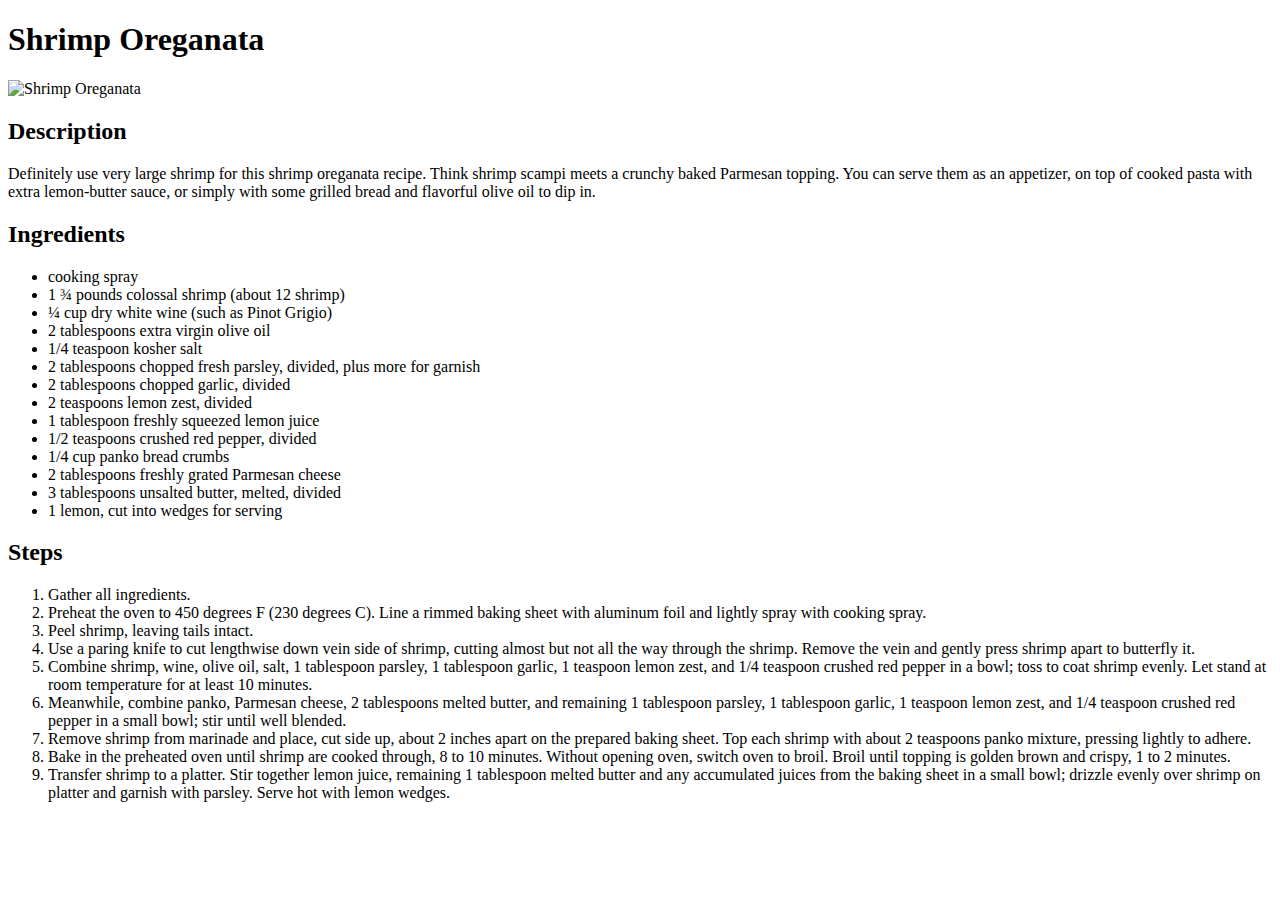
==== recipes/shrimp_oreganata.html @ 12f1276c "feat: add 3 more recipes" ====
<!DOCTYPE html>
<html lang="en">

<head>
  <title>Shrimp Oreganata</title>
  <meta charset="UTF-8">
</head>

<body>
  <h1>Shrimp Oreganata</h1>
  <img
    src="https://www.allrecipes.com/thmb/ml8gJP4nTBhHGW481Ri9X9zAqaM=/750x0/filters:no_upscale():max_bytes(150000):strip_icc():format(webp)/7482882-shrimp-oreganata-ddmfs-4x3-1123-5feb7ef05ea44c0daa36211cc9267438.jpg"
    alt="Shrimp Oreganata">
  <h2>Description</h2>
  <p>Definitely use very large shrimp for this shrimp oreganata recipe. Think shrimp scampi meets a crunchy baked
    Parmesan topping. You can serve them as an appetizer, on top of cooked pasta with extra lemon-butter sauce, or
    simply with some grilled bread and flavorful olive oil to dip in.</p>
  <h2>Ingredients</h2>
  <ul>
    <li>cooking spray</li>
    <li>1 ¾ pounds colossal shrimp (about 12 shrimp)</li>
    <li>¼ cup dry white wine (such as Pinot Grigio)</li>
    <li>2 tablespoons extra virgin olive oil</li>
    <li>1/4 teaspoon kosher salt</li>
    <li>2 tablespoons chopped fresh parsley, divided, plus more for garnish</li>
    <li>2 tablespoons chopped garlic, divided</li>
    <li>2 teaspoons lemon zest, divided</li>
    <li>1 tablespoon freshly squeezed lemon juice</li>
    <li>1/2 teaspoons crushed red pepper, divided</li>
    <li>1/4 cup panko bread crumbs</li>
    <li>2 tablespoons freshly grated Parmesan cheese</li>
    <li>3 tablespoons unsalted butter, melted, divided</li>
    <li>1 lemon, cut into wedges for serving</li>
  </ul>
  <h2>Steps</h2>
  <ol>
    <li>Gather all ingredients.</li>
    <li>Preheat the oven to 450 degrees F (230 degrees C). Line a rimmed baking sheet with aluminum foil and lightly
      spray with cooking spray.</li>
    <li>Peel shrimp, leaving tails intact.</li>
    <li>Use a paring knife to cut lengthwise down vein side of shrimp, cutting almost but not all the way through the
      shrimp. Remove the vein and gently press shrimp apart to butterfly it.</li>
    <li>Combine shrimp, wine, olive oil, salt, 1 tablespoon parsley, 1 tablespoon garlic, 1 teaspoon lemon zest, and 1/4
      teaspoon crushed red pepper in a bowl; toss to coat shrimp evenly. Let stand at room temperature for at least 10
      minutes.</li>
    <li>Meanwhile, combine panko, Parmesan cheese, 2 tablespoons melted butter, and remaining 1 tablespoon parsley, 1
      tablespoon garlic, 1 teaspoon lemon zest, and 1/4 teaspoon crushed red pepper in a small bowl; stir until well
      blended.</li>
    <li>Remove shrimp from marinade and place, cut side up, about 2 inches apart on the prepared baking sheet. Top each
      shrimp with about 2 teaspoons panko mixture, pressing lightly to adhere.</li>
    <li>Bake in the preheated oven until shrimp are cooked through, 8 to 10 minutes. Without opening oven, switch oven
      to broil. Broil until topping is golden brown and crispy, 1 to 2 minutes.</li>
    <li>Transfer shrimp to a platter. Stir together lemon juice, remaining 1 tablespoon melted butter and any
      accumulated juices from the baking sheet in a small bowl; drizzle evenly over shrimp on platter and garnish with
      parsley. Serve hot with lemon wedges.</li>
  </ol>
</body>

</html>
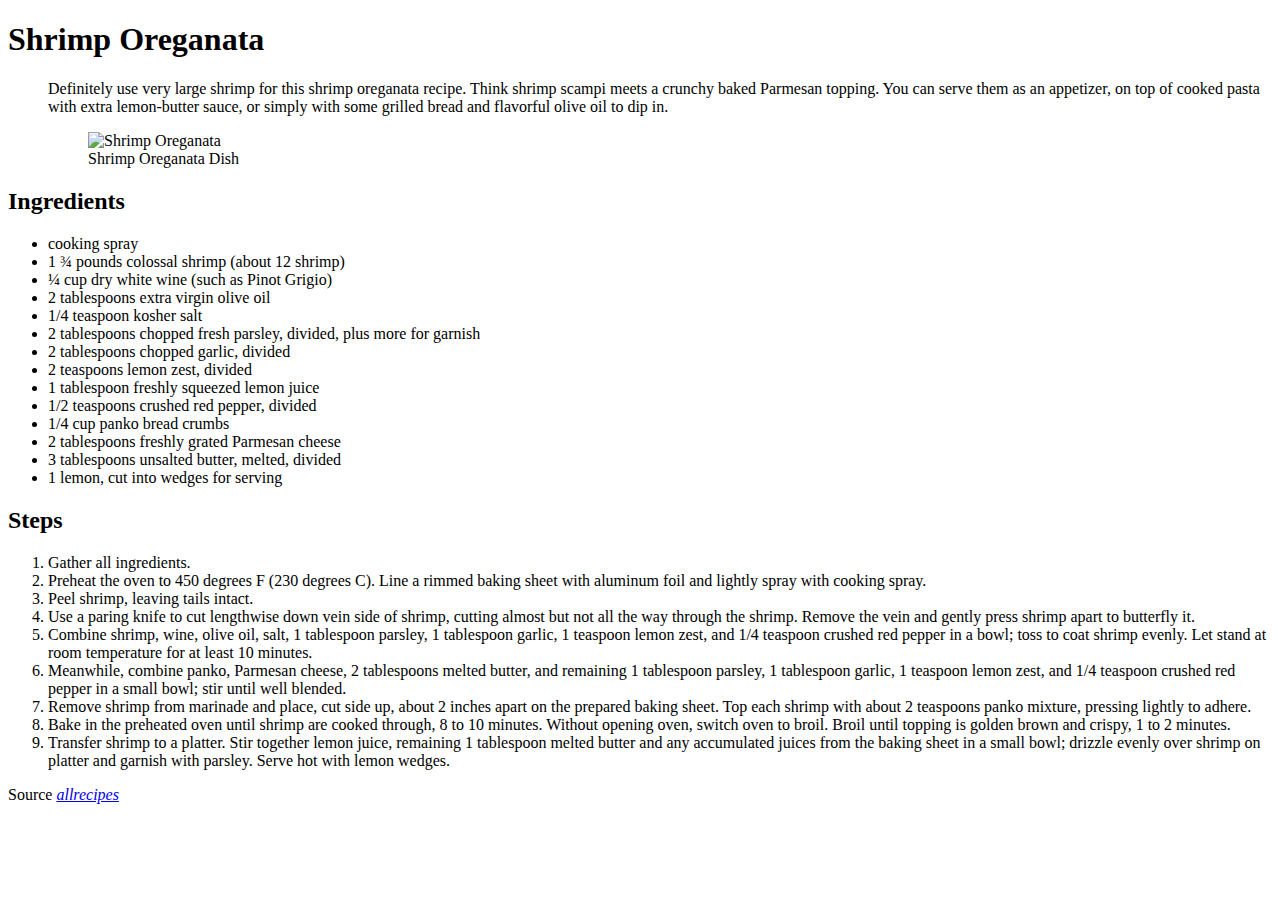
==== commit 973ff6c7: "feat: add HTML semantic element" ====
--- a/recipes/shrimp_oreganata.html
+++ b/recipes/shrimp_oreganata.html
@@ -7,53 +7,101 @@
 </head>
 
 <body>
-  <h1>Shrimp Oreganata</h1>
-  <img
-    src="https://www.allrecipes.com/thmb/ml8gJP4nTBhHGW481Ri9X9zAqaM=/750x0/filters:no_upscale():max_bytes(150000):strip_icc():format(webp)/7482882-shrimp-oreganata-ddmfs-4x3-1123-5feb7ef05ea44c0daa36211cc9267438.jpg"
-    alt="Shrimp Oreganata">
-  <h2>Description</h2>
-  <p>Definitely use very large shrimp for this shrimp oreganata recipe. Think shrimp scampi meets a crunchy baked
-    Parmesan topping. You can serve them as an appetizer, on top of cooked pasta with extra lemon-butter sauce, or
-    simply with some grilled bread and flavorful olive oil to dip in.</p>
-  <h2>Ingredients</h2>
-  <ul>
-    <li>cooking spray</li>
-    <li>1 ¾ pounds colossal shrimp (about 12 shrimp)</li>
-    <li>¼ cup dry white wine (such as Pinot Grigio)</li>
-    <li>2 tablespoons extra virgin olive oil</li>
-    <li>1/4 teaspoon kosher salt</li>
-    <li>2 tablespoons chopped fresh parsley, divided, plus more for garnish</li>
-    <li>2 tablespoons chopped garlic, divided</li>
-    <li>2 teaspoons lemon zest, divided</li>
-    <li>1 tablespoon freshly squeezed lemon juice</li>
-    <li>1/2 teaspoons crushed red pepper, divided</li>
-    <li>1/4 cup panko bread crumbs</li>
-    <li>2 tablespoons freshly grated Parmesan cheese</li>
-    <li>3 tablespoons unsalted butter, melted, divided</li>
-    <li>1 lemon, cut into wedges for serving</li>
-  </ul>
-  <h2>Steps</h2>
-  <ol>
-    <li>Gather all ingredients.</li>
-    <li>Preheat the oven to 450 degrees F (230 degrees C). Line a rimmed baking sheet with aluminum foil and lightly
-      spray with cooking spray.</li>
-    <li>Peel shrimp, leaving tails intact.</li>
-    <li>Use a paring knife to cut lengthwise down vein side of shrimp, cutting almost but not all the way through the
-      shrimp. Remove the vein and gently press shrimp apart to butterfly it.</li>
-    <li>Combine shrimp, wine, olive oil, salt, 1 tablespoon parsley, 1 tablespoon garlic, 1 teaspoon lemon zest, and 1/4
-      teaspoon crushed red pepper in a bowl; toss to coat shrimp evenly. Let stand at room temperature for at least 10
-      minutes.</li>
-    <li>Meanwhile, combine panko, Parmesan cheese, 2 tablespoons melted butter, and remaining 1 tablespoon parsley, 1
-      tablespoon garlic, 1 teaspoon lemon zest, and 1/4 teaspoon crushed red pepper in a small bowl; stir until well
-      blended.</li>
-    <li>Remove shrimp from marinade and place, cut side up, about 2 inches apart on the prepared baking sheet. Top each
-      shrimp with about 2 teaspoons panko mixture, pressing lightly to adhere.</li>
-    <li>Bake in the preheated oven until shrimp are cooked through, 8 to 10 minutes. Without opening oven, switch oven
-      to broil. Broil until topping is golden brown and crispy, 1 to 2 minutes.</li>
-    <li>Transfer shrimp to a platter. Stir together lemon juice, remaining 1 tablespoon melted butter and any
-      accumulated juices from the baking sheet in a small bowl; drizzle evenly over shrimp on platter and garnish with
-      parsley. Serve hot with lemon wedges.</li>
-  </ol>
+  <header>
+
+  </header>
+  <main>
+    <nav>
+
+    </nav>
+    <article>
+      <header>
+        <dl>
+          <dt>
+            <h1>Shrimp Oreganata</h1>
+          </dt>
+          <dd>
+            <p>Definitely use very large shrimp for this shrimp oreganata recipe. Think shrimp scampi meets a crunchy
+              baked
+              Parmesan topping. You can serve them as an appetizer, on top of cooked pasta with extra lemon-butter
+              sauce, or
+              simply with some grilled bread and flavorful olive oil to dip in.</p>
+            <figure>
+              <img
+                src="https://www.allrecipes.com/thmb/ml8gJP4nTBhHGW481Ri9X9zAqaM=/750x0/filters:no_upscale():max_bytes(150000):strip_icc():format(webp)/7482882-shrimp-oreganata-ddmfs-4x3-1123-5feb7ef05ea44c0daa36211cc9267438.jpg"
+                alt="Shrimp Oreganata">
+              <figcaption>Shrimp Oreganata Dish</figcaption>
+            </figure>
+          </dd>
+        </dl>
+      </header>
+      <section>
+        <h2>Ingredients</h2>
+        <ul>
+          <li>cooking spray</li>
+          <li>1 ¾ pounds colossal shrimp (about 12 shrimp)</li>
+          <li>¼ cup dry white wine (such as Pinot Grigio)</li>
+          <li>2 tablespoons extra virgin olive oil</li>
+          <li>1/4 teaspoon kosher salt</li>
+          <li>2 tablespoons chopped fresh parsley, divided, plus more for garnish</li>
+          <li>2 tablespoons chopped garlic, divided</li>
+          <li>2 teaspoons lemon zest, divided</li>
+          <li>1 tablespoon freshly squeezed lemon juice</li>
+          <li>1/2 teaspoons crushed red pepper, divided</li>
+          <li>1/4 cup panko bread crumbs</li>
+          <li>2 tablespoons freshly grated Parmesan cheese</li>
+          <li>3 tablespoons unsalted butter, melted, divided</li>
+          <li>1 lemon, cut into wedges for serving</li>
+        </ul>
+      </section>
+      <section>
+        <h2>Steps</h2>
+        <ol>
+          <li>Gather all ingredients.</li>
+          <li>Preheat the oven to 450 degrees F (230 degrees C). Line a rimmed baking sheet with aluminum foil and
+            lightly
+            spray with cooking spray.</li>
+          <li>Peel shrimp, leaving tails intact.</li>
+          <li>Use a paring knife to cut lengthwise down vein side of shrimp, cutting almost but not all the way through
+            the
+            shrimp. Remove the vein and gently press shrimp apart to butterfly it.</li>
+          <li>Combine shrimp, wine, olive oil, salt, 1 tablespoon parsley, 1 tablespoon garlic, 1 teaspoon lemon zest,
+            and
+            1/4
+            teaspoon crushed red pepper in a bowl; toss to coat shrimp evenly. Let stand at room temperature for at
+            least
+            10
+            minutes.</li>
+          <li>Meanwhile, combine panko, Parmesan cheese, 2 tablespoons melted butter, and remaining 1 tablespoon
+            parsley,
+            1
+            tablespoon garlic, 1 teaspoon lemon zest, and 1/4 teaspoon crushed red pepper in a small bowl; stir until
+            well
+            blended.</li>
+          <li>Remove shrimp from marinade and place, cut side up, about 2 inches apart on the prepared baking sheet. Top
+            each
+            shrimp with about 2 teaspoons panko mixture, pressing lightly to adhere.</li>
+          <li>Bake in the preheated oven until shrimp are cooked through, 8 to 10 minutes. Without opening oven, switch
+            oven
+            to broil. Broil until topping is golden brown and crispy, 1 to 2 minutes.</li>
+          <li>Transfer shrimp to a platter. Stir together lemon juice, remaining 1 tablespoon melted butter and any
+            accumulated juices from the baking sheet in a small bowl; drizzle evenly over shrimp on platter and garnish
+            with
+            parsley. Serve hot with lemon wedges.</li>
+        </ol>
+      </section>
+      <footer>
+        <p>Source <cite><a href="https://www.allrecipes.com/shrimp-oreganata-recipe-7482882">allrecipes</a></cite>
+        </p>
+      </footer>
+    </article>
+    <aside>
+
+    </aside>
+  </main>
+  <footer>
+
+  </footer>
 </body>
 
 </html>
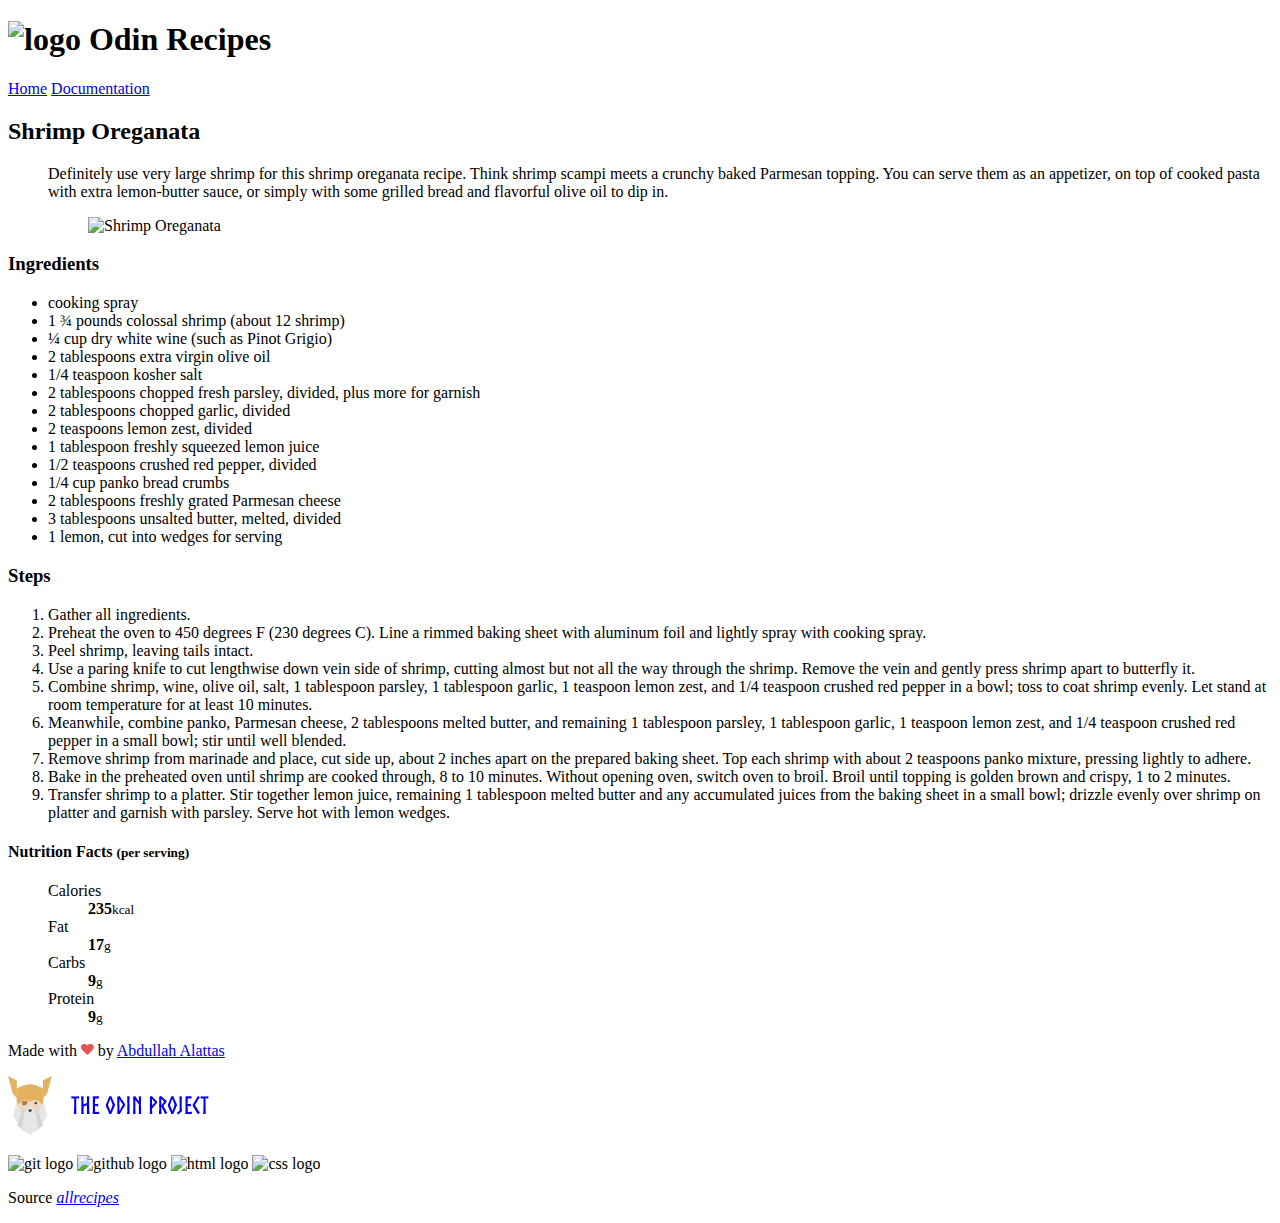
==== commit bccdf38b: "feat: add CSS styling" ====
--- a/recipes/shrimp_oreganata.html
+++ b/recipes/shrimp_oreganata.html
@@ -4,23 +4,26 @@
 <head>
   <title>Shrimp Oreganata</title>
   <meta charset="UTF-8">
+  <link rel="icon" type="image/x-icon" href="assest/favicon/cookbook.png">
+  <link rel="stylesheet" href="../style/style.css">
 </head>
 
 <body>
   <header>
-
+    <h1><img class="logo" src="../assest/svgs/recipes.svg" alt="logo"> Odin Recipes</h1>
   </header>
   <main>
     <nav>
-
+      <a href="../index.html">Home</a>
+      <a href="https://github.com/i4pg/odin-recipes">Documentation</a>
     </nav>
     <article>
       <header>
         <dl>
           <dt>
-            <h1>Shrimp Oreganata</h1>
+            <h2>Shrimp Oreganata</h2>
           </dt>
-          <dd>
+          <dd class="fw-700">
             <p>Definitely use very large shrimp for this shrimp oreganata recipe. Think shrimp scampi meets a crunchy
               baked
               Parmesan topping. You can serve them as an appetizer, on top of cooked pasta with extra lemon-butter
@@ -30,13 +33,12 @@
               <img
                 src="https://www.allrecipes.com/thmb/ml8gJP4nTBhHGW481Ri9X9zAqaM=/750x0/filters:no_upscale():max_bytes(150000):strip_icc():format(webp)/7482882-shrimp-oreganata-ddmfs-4x3-1123-5feb7ef05ea44c0daa36211cc9267438.jpg"
                 alt="Shrimp Oreganata">
-              <figcaption>Shrimp Oreganata Dish</figcaption>
             </figure>
           </dd>
         </dl>
       </header>
-      <section>
-        <h2>Ingredients</h2>
+      <section class="cav">
+        <h3>Ingredients</h3>
         <ul>
           <li>cooking spray</li>
           <li>1 ¾ pounds colossal shrimp (about 12 shrimp)</li>
@@ -54,8 +56,8 @@
           <li>1 lemon, cut into wedges for serving</li>
         </ul>
       </section>
-      <section>
-        <h2>Steps</h2>
+      <section class="steps">
+        <h3>Steps</h3>
         <ol>
           <li>Gather all ingredients.</li>
           <li>Preheat the oven to 450 degrees F (230 degrees C). Line a rimmed baking sheet with aluminum foil and
@@ -91,16 +93,83 @@
         </ol>
       </section>
       <footer>
-        <p>Source <cite><a href="https://www.allrecipes.com/shrimp-oreganata-recipe-7482882">allrecipes</a></cite>
-        </p>
       </footer>
+      <aside>
+        <dl>
+          <dt>
+            <h4>Nutrition Facts <small>(per serving)</small></h4>
+          </dt>
+          <dd>
+            <dl>
+              <dt>Calories</dt>
+              <dd><strong>235</strong><small>kcal</small></dd>
+              <dt>Fat</dt>
+              <dd><strong>17</strong><small>g</small></dd>
+              <dt>Carbs</dt>
+              <dd><strong>9</strong><small>g</small></dd>
+              <dt>Protein</dt>
+              <dd><strong>9</strong><small>g</small></dd>
+            </dl>
+          </dd>
+        </dl>
+      </aside>
     </article>
-    <aside>
-
-    </aside>
   </main>
   <footer>
-
+    <p>
+      Made with <svg viewBox="0 0 1792 1792" preserveAspectRatio="xMidYMid meet" xmlns="http://www.w3.org/2000/svg"
+        style="height: 0.8rem;">
+        <path
+          d="M896 1664q-26 0-44-18l-624-602q-10-8-27.5-26T145 952.5 77 855 23.5 734 0 596q0-220 127-344t351-124q62 0 126.5 21.5t120 58T820 276t76 68q36-36 76-68t95.5-68.5 120-58T1314 128q224 0 351 124t127 344q0 221-229 450l-623 600q-18 18-44 18z"
+          fill="#e25555"></path>
+      </svg> by <a target="_blank" href="https://www.twitter/com/wiyih">Abdullah Alattas</a>
+    </p>
+    <p>
+      <a target="_blank" href="https://www.theodinproject.com">
+        <svg xmlns="http://www.w3.org/2000/svg" width="205" height="59" viewBox="0 0 205 59" fill="none" role="img"
+          aria-labelledby="aj87ceyylt2fss1kfw9fkibvm06ryr6q"
+          class="hidden lg:block h-12 w-auto text-gray-800 dark:text-gray-300">
+          <title id="aj87ceyylt2fss1kfw9fkibvm06ryr6q">Odin Logo</title>
+          <path fill-rule="evenodd" clip-rule="evenodd"
+            d="M8.68945 34.7331L13.1482 19.2902H30.9833L35.442 34.7331H8.68945Z" fill="#EED9C3"></path>
+          <ellipse cx="27.7849" cy="27.1223" rx="1.26005" ry="1.24284" fill="#353535"></ellipse>
+          <path fill-rule="evenodd" clip-rule="evenodd"
+            d="M19.446 25.7092C19.446 25.2752 19.0891 24.9233 18.6493 24.9233C17.638 24.9233 15.9034 24.9233 14.8922 24.9233C14.4523 24.9233 14.0955 25.2752 14.0955 25.7092C14.0955 26.3856 14.0955 27.3716 14.0955 28.1426C14.0955 28.7935 14.6305 29.3212 15.2902 29.3212C15.6995 29.3212 16.1763 29.3212 16.6578 29.3212C17.3973 29.3212 18.1062 29.0314 18.6295 28.5155C19.1522 28.0001 19.446 27.3004 19.446 26.5712C19.446 26.2585 19.446 25.9621 19.446 25.7092Z"
+            fill="#A78347"></path>
+          <path fill-rule="evenodd" clip-rule="evenodd"
+            d="M35.0004 4.5308L43.8517 0L39.0002 18L35.0002 22L35.0004 4.5308Z" fill="#E3B261"></path>
+          <path fill-rule="evenodd" clip-rule="evenodd"
+            d="M8.8514 4.5308L0.000132561 0L4.85156 18L8.85156 22L8.8514 4.5308Z" fill="#E3B261"></path>
+          <path fill-rule="evenodd" clip-rule="evenodd"
+            d="M35.442 12.7438C35.442 12.7438 28.7539 8.34589 22.0657 8.34589C15.3776 8.34589 8.68945 12.7438 8.68945 12.7438V25.9373L10.473 29.4556C11.7527 24.5929 17.5445 22.5672 21.576 25.5723L22.0657 25.9373L22.5554 25.5723C26.587 22.5672 32.3788 24.5929 33.6585 29.4556L35.442 25.9373V12.7438Z"
+            fill="#E3B261"></path>
+          <path fill-rule="evenodd" clip-rule="evenodd"
+            d="M17.6068 32.5341L14.0398 53.2041L9.12134 49.6858L13.148 34.7331L17.6068 32.5341Z" fill="#D4D4D4"></path>
+          <path fill-rule="evenodd" clip-rule="evenodd"
+            d="M26.5243 32.5341L30.0913 53.2041L35.0098 49.6858L30.9831 34.7331L26.5243 32.5341Z" fill="#D5D5D5"></path>
+          <path fill-rule="evenodd" clip-rule="evenodd"
+            d="M8.68933 25.9373L5.12231 39.1309L9.58108 47.9267L13.1481 34.7331L8.68933 25.9373Z" fill="#E6E6E6"></path>
+          <path fill-rule="evenodd" clip-rule="evenodd"
+            d="M35.4418 25.9373L39.0088 39.1309L34.55 47.9267L30.983 34.7331L35.4418 25.9373Z" fill="#E6E6E6"></path>
+          <path fill-rule="evenodd" clip-rule="evenodd"
+            d="M17.6069 32.5341L13.594 54.0837L22.0656 58.4815L30.5373 54.0837L26.5244 32.5341L22.3983 30.4992L22.0656 30.3352L17.6069 32.5341Z"
+            fill="#E6E6E6"></path>
+          <path fill-rule="evenodd" clip-rule="evenodd"
+            d="M23.6636 33.4137H20.5425C20.5425 33.4137 20.5425 33.9348 20.5425 34.514C20.5425 34.9222 20.707 35.3131 20.9995 35.6016C21.292 35.8901 21.6884 36.0524 22.1022 36.0524C22.1026 36.0524 22.1035 36.0524 22.1039 36.0524C22.5177 36.0524 22.9141 35.8901 23.2066 35.6016C23.4991 35.3131 23.6636 34.9222 23.6636 34.514C23.6636 33.9348 23.6636 33.4137 23.6636 33.4137Z"
+            fill="#353535"></path>
+          <path
+            d="M68.808 20.384L67.704 20.456C67.368 20.456 67.056 20.456 66.696 20.432C66.504 20.432 66.288 20.6 66.144 20.6L65.688 20.408L63.36 20.288L63.288 22.256L63.576 22.544L65.04 22.496C65.112 22.496 65.256 22.472 65.424 22.424L65.544 22.304L66.072 22.376L66.216 23.36L66.12 24.896L66.264 26.024L66.144 30.92L66.024 34.304L66.24 34.544L65.88 36.056V37.904L67.152 38.096L67.824 37.976L68.52 37.592L68.328 35.888V31.376L68.04 30.92L68.064 30.896L68.28 29.456L68.256 27.608V27.2C68.256 27.032 68.232 26.816 68.232 26.624C68.208 26.48 68.208 25.88 68.208 25.664L68.256 23.888L68.16 23.36L68.304 22.352H69.048L69.768 22.4L70.008 22.472H71.088L71.16 21.344L71.016 20.336L68.808 20.384ZM73.2638 33.992L73.3118 35.504L73.6478 35.864L73.2638 36.32L73.1918 37.928L74.7038 38.072L75.6878 38.024L75.7118 37.136L75.6398 36.056L75.4958 34.784L75.5198 34.712L75.6398 30.536L77.5118 29.744H77.5358L78.9278 29.432L78.9038 29.864L78.9758 30.2L78.9278 33.896L79.2878 34.28L79.0478 34.496L78.8798 37.184L79.1918 38.024H80.5838L81.4718 37.976L81.4238 36.656L81.2558 36.056L81.2078 32.984L81.1598 28.688L81.1118 28.208L81.0398 27.128L81.1598 24.872L80.9438 24.176L81.1838 23.864L81.2078 22.952V22.976L81.3518 21.608L81.4238 20.408L80.0558 20.36L79.1678 20.336L78.8078 21.032L78.9278 21.992L78.9758 24.152L79.0478 26.336L78.9518 26.984L78.6878 27.104L78.2318 27.32L77.2478 27.752L77.0318 28.016L76.6478 27.872L75.6398 28.232L75.5918 28.256L75.3758 25.928L75.4718 24.344L75.2078 24.128L75.4958 23.672L75.6158 22.208L75.7118 20.48L73.6478 20.216L73.0718 20.6L73.2398 22.088L73.1678 22.568L73.2398 24.152L73.4078 25.64L73.3118 27.992L73.4798 30.704L73.2638 33.992ZM90.8258 22.616L90.8738 21.272L90.8498 20.336L88.4738 20.36L87.5378 20.552L87.2018 20.36H85.8338L84.7058 20.504L84.8258 22.208L85.0898 22.52L84.8258 22.928L84.8498 24.152L84.8258 26.024V27.8L84.7538 28.688L84.9458 31.064L84.8498 31.256L84.8738 32.552V33.104L85.0898 33.392L84.8018 34.016L84.7778 35.12L84.8018 35.384L84.6578 37.016L84.7778 38L86.5778 38.024L86.7698 37.904H87.6098L88.9778 38.048L90.5618 38.072L91.1138 37.832L91.2098 36.944L91.2578 35.744L90.0578 35.72L89.4578 35.912L87.5378 35.936L87.3458 35.888L87.1298 35.84L87.0818 33.512L87.0578 33.464L87.1298 33.248L86.9858 32.552L87.0818 30.08H87.4658L88.9778 30.128L90.1538 30.176L90.2018 29.192L90.3458 28.472L90.0338 27.872L88.8098 27.992L87.8738 28.04L86.9858 27.992L86.9378 27.056L86.6978 26.864L86.9618 26.432L87.0818 25.712V23.336L87.1298 22.736V22.472H87.3458L88.6658 22.52L89.0498 22.448L89.1218 22.424L89.6978 22.616H90.8258ZM102.331 20.312L102.115 20.336H101.227L101.179 20.504L101.035 21.224L100.939 21.368L99.6429 24.608L99.7629 24.872L99.3309 25.184L98.0349 28.328L97.8429 28.448L97.8909 29.96L98.4669 31.184L99.3309 33.224L100.051 34.712H100.315L100.243 35.12L101.083 37.208L101.107 38L103.291 38.024L103.339 37.76L103.627 36.992L104.923 33.92L105.475 32.768L105.499 32.384L105.691 32.144L106.867 29.768L106.939 28.448L106.123 26.672L105.475 25.232H105.235L105.115 24.584L103.891 21.584L103.411 20.264L102.331 20.312ZM102.379 34.952L101.323 32.192L100.843 31.208L100.363 30.872L100.603 30.584L100.387 29.888L100.075 29.096L100.051 28.808L100.843 26.744L100.675 26.36L101.011 26.264L102.331 22.784L102.475 23.24L103.027 24.704L103.459 24.968L103.243 25.256L104.179 27.68L104.467 28.496L104.659 29.096L103.483 31.976L103.507 32.408H103.531L103.243 32.696L102.475 35.216L102.379 34.952ZM113.227 35.72L114.067 34.016L116.539 30.224L116.971 29.504L116.947 27.752L116.515 27.2L116.539 27.248L114.715 24.824L114.091 23.72L113.251 22.88L112.987 22.088L111.499 20.048L110.227 20.432L109.195 20.744L109.219 21.632L109.291 22.88L109.531 23.192L109.291 23.648L109.315 29.936L109.459 30.872L109.315 36.248V36.224L109.267 37.832L110.827 38.048L111.619 38.264L113.227 35.72ZM111.451 26.744L111.379 23.264L111.523 23.432L113.899 27.248L114.379 27.632L114.475 28.208L114.907 28.856L114.475 29.552L113.683 30.872L112.675 32.816L112.867 33.032L112.435 33.248L111.379 34.952L111.355 35L111.379 33.704L111.475 28.952L111.091 27.824L111.451 26.744ZM119.431 27.56L119.359 28.88L119.287 29.624V34.112V34.976L119.575 35.384L119.287 35.864L118.951 38L120.055 38.024L120.559 38.048L121.615 37.712L121.639 36.824L121.591 36.368L121.543 36.008V29.36L121.279 29.192L121.495 28.688L121.447 28.088L121.351 27.152L121.423 25.928L121.495 22.784L121.615 22.184L121.735 20.432L120.175 20.336L119.047 20.408L119.167 21.608L119.383 21.728L119.191 22.16L119.263 26.96L119.431 27.56ZM133.115 35.888V35.12L132.947 29.864L132.683 29.072L132.875 28.064L133.115 22.16L133.163 20.528L132.179 20.36L130.787 20.384V22.304L131.027 22.64L130.787 23.384V25.448L129.995 24.152L129.803 24.056L129.203 23.096L127.043 20.12L125.147 20.648V21.896L125.243 24.392L125.339 25.76L125.243 30.752L125.459 31.232L125.267 31.928L125.123 35.336V35.744L125.195 35.96L125.027 37.88L126.059 38.072L127.475 38.024L127.523 36.488L127.451 36.152L127.475 33.656L127.259 32.744L127.379 31.88L127.427 26.408L127.139 26.096L127.115 26.048L127.451 25.184V23.888L128.075 24.752L129.059 26.12L129.755 26.96L130.091 27.488L130.427 27.848L130.811 28.496L130.835 30.992L130.907 31.448L130.835 31.568L130.811 33.872L130.835 36.152L130.811 38.024L131.627 38.072L132.947 38.048L133.259 37.232L133.115 35.888ZM147.393 28.76L148.161 28.016L148.905 27.104L148.953 25.448L146.457 22.808L145.953 22.64L145.857 22.232L143.697 20L142.929 20.288L141.777 20.792L141.825 22.4L141.945 23.384V27.32L141.897 27.44L141.873 33.44L142.161 33.752L141.945 34.496L141.681 37.928L143.073 38.072L144.273 38L144.129 35.024L143.745 34.688L144.129 34.112L144.081 32.456L144.297 32.216L145.905 30.392L147.393 28.76ZM144.105 27.128L143.841 26.648L144.081 25.904L144.057 24.752L144.081 23.048L145.473 24.608L145.689 24.752L145.857 25.088L146.889 26.24L146.505 26.792L146.265 27.392L146.001 27.32L144.801 28.736L144.105 29.48V27.128ZM153.466 30.608L154.426 32.552L154.642 33.104L155.53 34.784L155.818 34.928L155.794 35.336L156.634 37.256L157.21 38.192L159.154 37.112L159.178 36.416L158.386 35.576L157.954 34.664V34.688L157.618 33.992L157.474 33.92V33.608L156.514 31.976C156.346 31.736 156.202 31.616 156.01 31.4V30.992C155.866 30.704 155.578 30.296 155.41 29.96L156.082 29.048L156.49 28.544L157.258 27.632L158.362 26.288L158.53 24.848L157.378 23.792C157.354 23.792 156.97 23.912 156.946 23.888L156.802 23.288L152.986 19.976L151.09 20.744L151.186 22.808L151.306 27.392L151.114 27.872L151.162 29.12L151.258 31.928V32.864L151.474 33.176L151.114 34.112L150.97 37.928L152.554 38.072L153.514 37.688L153.49 35.696L153.418 35.48L153.346 33.08L153.322 30.464L153.466 30.608ZM153.37 28.352L153.274 26.216L153.226 25.952L153.178 25.808L153.082 25.376L153.274 24.92V24.68L153.322 22.832L155.53 25.016L155.698 25.136L156.178 25.736L155.914 26.072C155.602 26.504 155.026 27.248 154.69 27.656L153.49 29.144L153.322 29.24L153.37 28.352ZM164.323 20.312L164.107 20.336H163.219L163.171 20.504L163.027 21.224L162.931 21.368L161.635 24.608L161.755 24.872L161.323 25.184L160.027 28.328L159.835 28.448L159.883 29.96L160.459 31.184L161.323 33.224L162.043 34.712H162.307L162.235 35.12L163.075 37.208L163.099 38L165.283 38.024L165.331 37.76L165.619 36.992L166.915 33.92L167.467 32.768L167.491 32.384L167.683 32.144L168.859 29.768L168.931 28.448L168.115 26.672L167.467 25.232H167.227L167.107 24.584L165.883 21.584L165.403 20.264L164.323 20.312ZM164.371 34.952L163.315 32.192L162.835 31.208L162.355 30.872L162.595 30.584L162.379 29.888L162.067 29.096L162.043 28.808L162.835 26.744L162.667 26.36L163.003 26.264L164.323 22.784L164.467 23.24L165.019 24.704L165.451 24.968L165.235 25.256L166.171 27.68L166.459 28.496L166.651 29.096L165.475 31.976L165.499 32.408H165.523L165.235 32.696L164.467 35.216L164.371 34.952ZM171.71 27.608L171.59 28.928L171.614 30.416L171.638 30.752V31.688L171.542 34.304L171.59 34.52L171.23 35.024L170.174 35.72L169.118 36.152V37.4L170.438 38.384L172.214 36.944L172.19 36.464L172.838 36.368L173.606 35.696L173.99 35.024L173.702 30.896L173.51 30.176L173.774 29.984L173.678 23.288L173.966 21.176L173.654 20.336L171.374 20.384V21.728L171.806 21.968L171.494 22.352L171.566 26.408L171.71 27.608ZM183.502 22.616L183.55 21.272L183.526 20.336L181.15 20.36L180.214 20.552L179.878 20.36H178.51L177.382 20.504L177.502 22.208L177.766 22.52L177.502 22.928L177.526 24.152L177.502 26.024V27.8L177.43 28.688L177.622 31.064L177.526 31.256L177.55 32.552V33.104L177.766 33.392L177.478 34.016L177.454 35.12L177.478 35.384L177.334 37.016L177.454 38L179.254 38.024L179.446 37.904H180.286L181.654 38.048L183.238 38.072L183.79 37.832L183.886 36.944L183.934 35.744L182.734 35.72L182.134 35.912L180.214 35.936L180.022 35.888L179.806 35.84L179.758 33.512L179.734 33.464L179.806 33.248L179.662 32.552L179.758 30.08H180.142L181.654 30.128L182.83 30.176L182.878 29.192L183.022 28.472L182.71 27.872L181.486 27.992L180.55 28.04L179.662 27.992L179.614 27.056L179.374 26.864L179.638 26.432L179.758 25.712V23.336L179.806 22.736V22.472H180.022L181.342 22.52L181.726 22.448L181.798 22.424L182.374 22.616H183.502ZM185.362 30.896L186.226 32.456L187.33 33.488L187.138 33.92L188.962 36.752L189.01 37.04L189.826 38.312L190.642 37.784L191.89 36.752L191.338 35.864L190.09 34.232L188.986 32.36L188.098 30.992L187.882 30.512L187.546 30.176L187.306 29.72L186.946 29.024L187.258 28.448L187.714 27.632L188.506 26.384L189.946 24.248L190.066 23.6L190.474 23.336L191.146 22.4L191.818 21.2L190.018 20L189.178 20.984L189.154 21.176L187.81 23.384V23.48L187.21 24.44V25.016L186.346 25.856L184.786 28.496L184.81 30.032L185.362 30.896ZM198.12 20.384L197.016 20.456C196.68 20.456 196.368 20.456 196.008 20.432C195.816 20.432 195.6 20.6 195.456 20.6L195 20.408L192.672 20.288L192.6 22.256L192.888 22.544L194.352 22.496C194.424 22.496 194.568 22.472 194.736 22.424L194.856 22.304L195.384 22.376L195.528 23.36L195.432 24.896L195.576 26.024L195.456 30.92L195.336 34.304L195.552 34.544L195.192 36.056V37.904L196.464 38.096L197.136 37.976L197.832 37.592L197.64 35.888V31.376L197.352 30.92L197.376 30.896L197.592 29.456L197.568 27.608V27.2C197.568 27.032 197.544 26.816 197.544 26.624C197.52 26.48 197.52 25.88 197.52 25.664L197.568 23.888L197.472 23.36L197.616 22.352H198.36L199.08 22.4L199.32 22.472H200.4L200.472 21.344L200.328 20.336L198.12 20.384Z"
+            fill="currentColor"></path>
+        </svg>
+      </a>
+    </p>
+    <img class="tech" src="../assest/svgs/git.svg" alt="git logo">
+    <img class="tech" src="../assest/svgs/github.svg" alt="github logo">
+    <img class="tech" src="../assest/svgs/html.svg" alt="html logo">
+    <img class="tech" src="../assest/svgs/css.svg" alt="css logo">
+    <p>Source <cite><a target="_blank"
+          href="https://www.allrecipes.com/shrimp-oreganata-recipe-7482882">allrecipes</a></cite>
+    </p>
   </footer>
 </body>
 
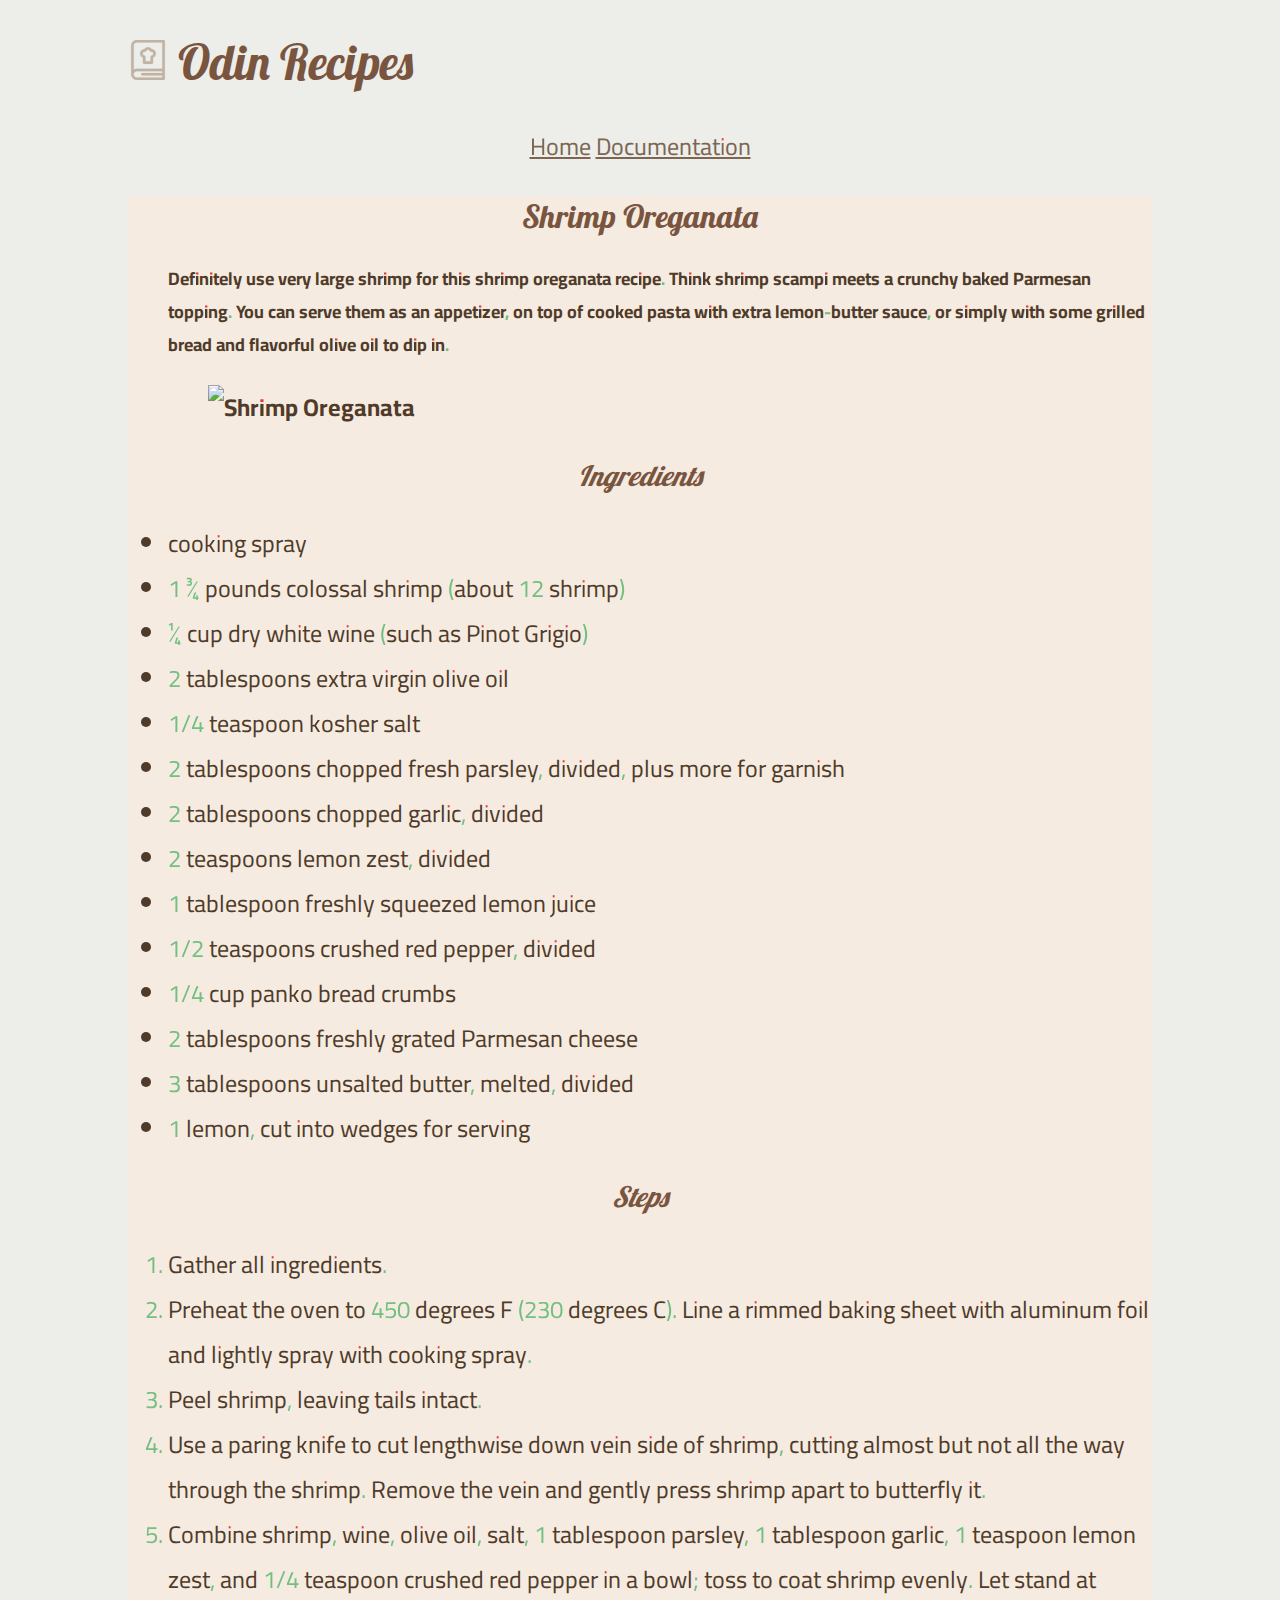
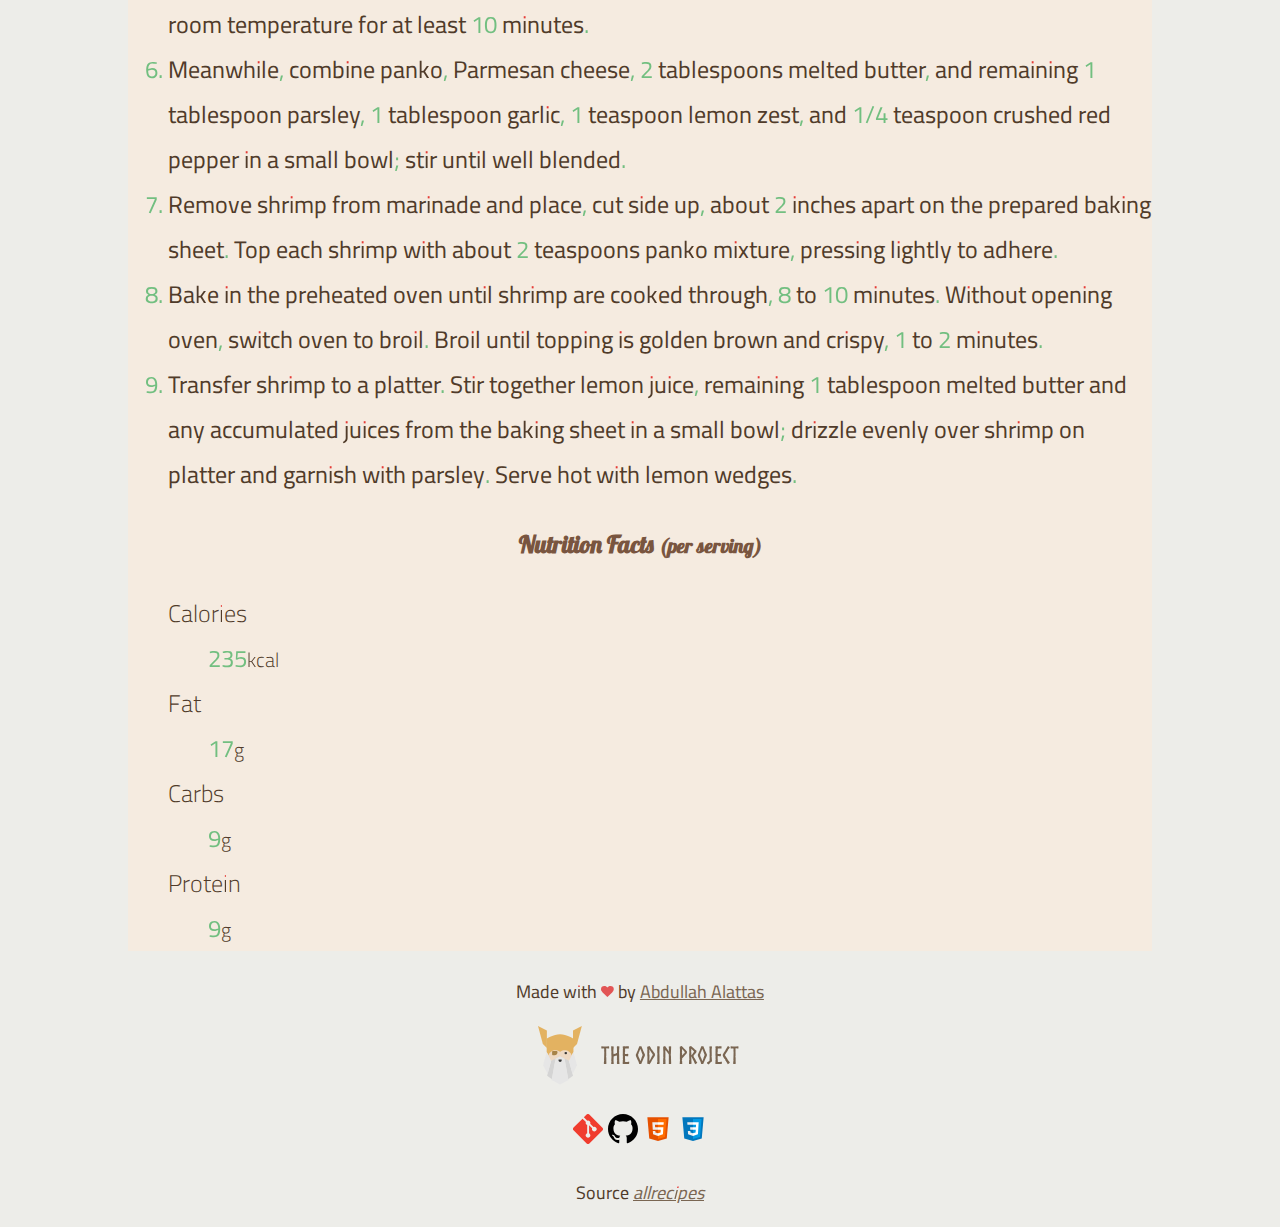
==== commit d7c557bb: "fix: update logo link" ====
--- a/recipes/shrimp_oreganata.html
+++ b/recipes/shrimp_oreganata.html
@@ -4,7 +4,7 @@
 <head>
   <title>Shrimp Oreganata</title>
   <meta charset="UTF-8">
-  <link rel="icon" type="image/x-icon" href="assest/favicon/cookbook.png">
+  <link rel="icon" type="image/x-icon" href="../assest/favicon/cookbook.png">
   <link rel="stylesheet" href="../style/style.css">
 </head>
 
--- a/style/style.css
+++ b/style/style.css
@@ -0,0 +1,100 @@
+@font-face {
+  font-family: Lobster;
+  src: url('../assest/fonts/Lobster-Regular.ttf') format('truetype');
+  font-style: normal;
+  font-weight: 400;
+}
+
+@font-face {
+  font-family: Caveat;
+  src: url('../assest/fonts/Caveat-VariableFont_wght.ttf') format('truetype');
+  font-style: normal;
+  font-weight: 400 700;
+}
+
+@font-face {
+  font-family: "Cairo Play";
+  src: url('../assest/fonts/CairoPlay-VariableFont_slnt\,wght.ttf') format('truetype');
+  font-style: normal;
+  font-weight: 300 700;
+}
+
+body {
+  margin-left: 10%;
+  width: 80%;
+  font-family: "Cairo Play" ,Arial, Helvetica, sans-serif;
+  font-size: 1.5em;
+  font-weight: 400;
+  background-color: #edede9;
+  color: hsl(26.4,30.9%,24.1%);
+}
+
+article {
+  background-color: #f5ebe0;
+}
+
+figure img {
+  width: 400px;
+  height: auto;
+}
+
+.fw-700 {
+  font-weight: 700;
+}
+
+h1,h2,h3,h4,h5,h6 {
+  font-family: Lobster, Arial, Helvetica, sans-serif;
+  text-align: center;
+  color: hsl(22.1,31.1%,36.1%);
+}
+
+aside {
+  font-weight: 300;
+}
+
+h1 {
+  font-size: 3rem;
+  font-weight: 350;
+}
+
+h2 {
+  font-size: 2rem;
+  font-weight: 570;
+}
+
+h3 {
+  font-size: 1.75rem;
+  font-style: italic;
+  font-weight: 450;
+}
+
+p {
+  font-size: 1.125rem;
+}
+
+footer {
+  text-align: center;
+}
+
+a {
+  color: hsl(30,19.6%,40%);
+}
+
+nav {
+text-align: center;
+}
+
+.tech {
+  width: 30px;
+  height: auto;
+}
+
+.logo {
+  width: 40px;
+  height: auto;
+  color: hsl(30,19.6%,70%);
+}
+
+h1 {
+  text-align: start;
+}
